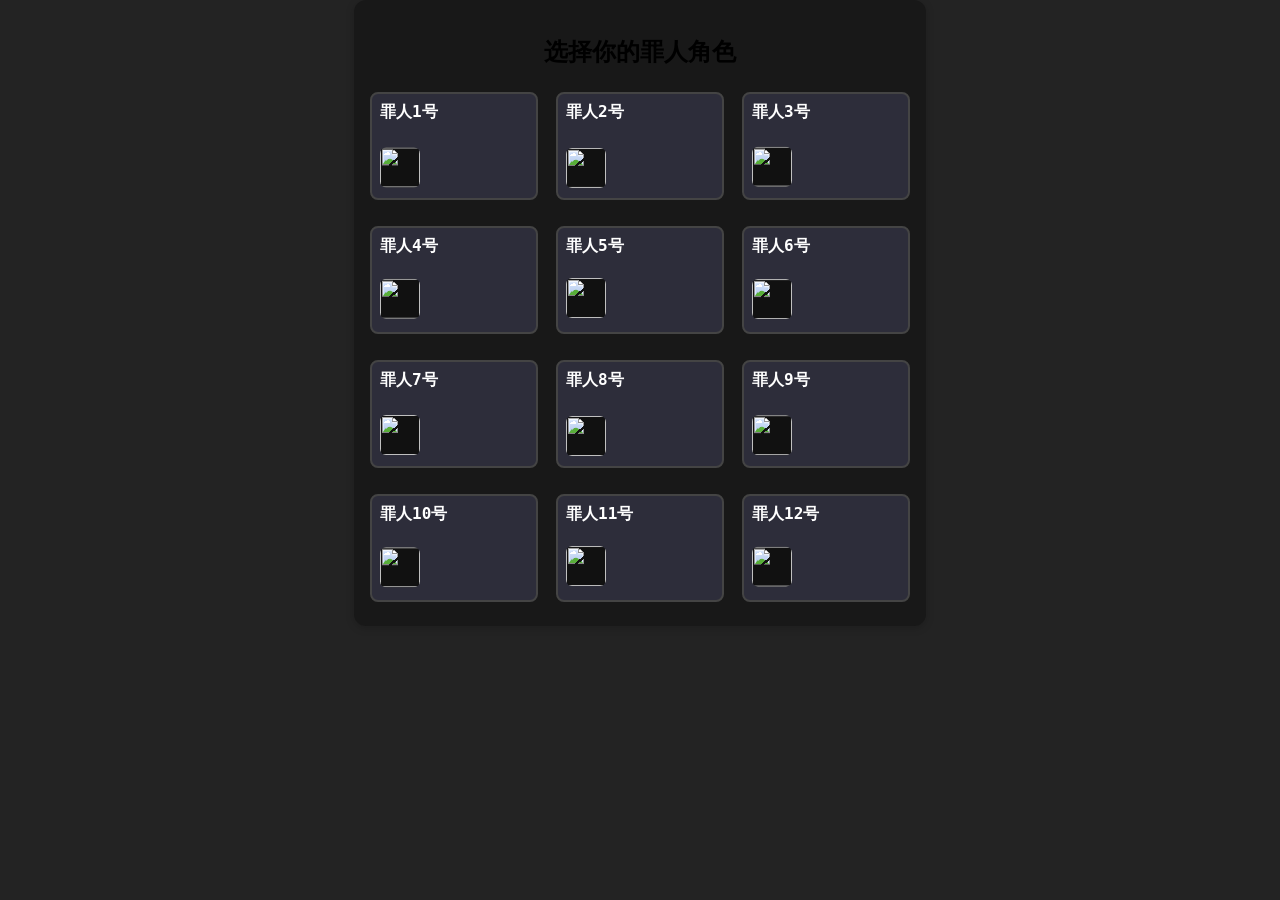
==== select.html @ 880602ea "init: 上传全部网页和资源" ====
<!DOCTYPE html>
<html lang="zh-CN">
<head>
  <meta charset="UTF-8">
  <meta name="viewport" content="width=device-width, initial-scale=1.0">
  <title>选择角色 - 水月巡游</title>
  <link rel="stylesheet" href="style.css">
</head>
<body>
  <div class="container">
    <h2 style="text-align:center;">选择你的罪人角色</h2>
    <div id="characterGrid" style="display:grid;grid-template-columns:repeat(3,1fr);gap:18px;margin-top:24px;"></div>
  </div>
  <script>
    // 12个罪人角色卡片
    const grid = document.getElementById('characterGrid');
    // 技能数据
    const skills = [
      {
        name: '浓烈叠涂',
        desc: `造成11点伤害\n攻击1次。`,
        icon: '🩸',
        color: '#1ec6e6',
        border: '#1ec6e6',
        tag: 'SKILL 1'
      },
      {
        name: '原色表现',
        desc: `造成14点伤害\n攻击2次。`,
        icon: '🟣',
        color: '#a86cff',
        border: '#a86cff',
        tag: 'SKILL 2'
      },
      {
        name: '野兽派·暴烈呈现',
        desc: `造成21点伤害\n攻击3次。`,
        icon: '🟧',
        color: '#ff8c2a',
        border: '#ff8c2a',
        tag: 'SKILL 3'
      }
    ];

    function showCharacterDetail(idx) {
      // 创建弹窗
      let modal = document.getElementById('charModal');
      if (!modal) {
        modal = document.createElement('div');
        modal.id = 'charModal';
        modal.className = 'modal';
        modal.innerHTML = `<div class='modal-content' style='max-width:600px;padding:0;'>
          <div id='charDetail'></div>
          <button style='margin:16px auto 8px auto;display:block;' onclick="document.getElementById('charModal').classList.add('hidden')">关闭</button>
        </div>`;
        document.body.appendChild(modal);
      }
      // 填充内容
      const detail = document.getElementById('charDetail');
      // 角色名、编号、阵营
      let charName = `罪人${idx}号`;
      let camp = '野兽派';
      let illu = `<div style='width:140px;height:260px;background:#222;border-radius:16px;box-shadow:0 2px 12px #0008;display:flex;align-items:center;justify-content:center;overflow:hidden;'><span style='color:#555;font-size:13px;'>立绘待补充</span></div>`;
      if(idx>=1 && idx<=12){
        illu = `<div style='width:140px;height:260px;background:#222;border-radius:16px;box-shadow:0 2px 12px #0008;overflow:hidden;display:flex;align-items:center;justify-content:center;'><img src='assets/char${idx}.png' alt='罪人${idx}' style='width:100%;height:100%;object-fit:cover;image-rendering:pixelated;'/></div>`;
      }
      // 技能卡竖排
      const skillCards = skills.map((s,i)=>`
        <div style='width:170px;max-width:90vw;background:#181818;border-radius:10px;margin:10px 0 0 0;border-left:6px solid ${s.border};box-shadow:0 2px 8px #0006;'>
          <div style='display:flex;align-items:center;gap:10px;padding:10px 10px 0 10px;'>
            <div style='width:48px;height:48px;background:#222;border-radius:8px;display:flex;align-items:center;justify-content:center;font-size:32px;border:2px solid ${s.border};'>
              <span>${s.icon}</span>
            </div>
            <div>
              <b style='font-size:1em;color:${s.color};'>${s.name}</b><br>
              <span style='font-size:12px;color:#888;'>${s.tag}</span>
            </div>
          </div>
          <div style='margin:8px 0 8px 0;white-space:pre-line;color:#fff;font-size:12px;padding:0 10px 10px 10px;'>${s.desc}</div>
        </div>
      `).join('');
      detail.innerHTML = `
        <div style='display:flex;gap:18px;flex-wrap:wrap;align-items:flex-start;justify-content:center;'>
          <div style='flex:0 0 140px;'>${illu}</div>
          <div style='flex:1 1 220px;min-width:180px;'>
            <div style='margin-bottom:10px;'>
              <span style='font-size:1.1em;color:#ffe066;font-weight:bold;'>${charName}</span>
              <span style='font-size:0.95em;color:#ff8c2a;margin-left:10px;'>${camp}</span>
            </div>
            <div>${skillCards}</div>
          </div>
        </div>
      `;
      modal.classList.remove('hidden');
    }
    for(let i=1;i<=12;i++){
      const card = document.createElement('div');
      card.className = 'player-card';
      card.style.cursor = 'pointer';
      card.innerHTML = `
        <b>罪人${i}号</b><br>
        <span style='font-size:12px;color:#888'></span><br>
        <span class='mc-char-wrap' style='display:inline-block;width:40px;height:40px;margin-top:4px;'>
          <img class='mc-char' src='assets/char${i}.png' style='width:40px;height:40px;image-rendering:pixelated;border-radius:6px;background:#111;'/>
        </span>
      `;
      card.onclick = ()=>showCharacterDetail(i);
      grid.appendChild(card);
    }
    // 简单像素小人动画
    setInterval(()=>{
      document.querySelectorAll('.mc-char').forEach((img,idx)=>{
        img.style.transform = `translateY(${Math.sin(Date.now()/300+idx)*2}px)`;
      });
    }, 60);
  </script>
  <script src="hotreload.js"></script>
</body>
</html>
---- style.css ----
body {
  font-family: 'Press Start 2P', 'PingFang SC', 'Microsoft YaHei', Arial, sans-serif;
  background: #232323;
  margin: 0;
  padding: 0;
}
.container {
  max-width: 540px;
  margin: 0 auto;
  padding: 16px;
  background: #181818;
  border-radius: 12px;
  box-shadow: 0 2px 8px rgba(0,0,0,0.18);
}
h1 {
  text-align: center;
  color: #ffe066;
  text-shadow: 2px 2px 0 #000, 0 0 8px #ffe06688;
  font-family: 'Press Start 2P', monospace;
}
#players {
  display: flex;
  flex-wrap: wrap;
  gap: 8px;
  margin-bottom: 16px;
}
.player-card {
  flex: 1 1 45%;
  background: #2d2d3a;
  border: 2px solid #444;
  border-radius: 8px;
  padding: 8px;
  margin-bottom: 8px;
  min-width: 120px;
  box-sizing: border-box;
  color: #fff;
  font-family: 'Press Start 2P', monospace;
}
.player-card.active {
  border: 2px solid #ffe066;
  background: #35354a;
}
/* 像素风格技能卡片 */
.pixel-card {
  width: 140px;
  height: 200px;
  background: #222;
  border: 4px solid #ffe066;
  border-radius: 8px;
  box-shadow: 0 0 0 4px #000, 0 4px 16px #000a;
  display: flex;
  flex-direction: column;
  align-items: center;
  margin: 8px;
  font-family: 'Press Start 2P', monospace;
  position: relative;
}
.pixel-card .card-title {
  background: #b22222;
  color: #fff;
  width: 100%;
  text-align: center;
  font-size: 12px;
  padding: 6px 0 2px 0;
  border-bottom: 2px solid #ffe066;
  letter-spacing: 1px;
}
.pixel-card .card-icon {
  font-size: 48px;
  margin: 18px 0 10px 0;
  filter: drop-shadow(2px 2px 0 #000);
}
.pixel-card .card-desc {
  color: #ffe066;
  font-size: 10px;
  text-align: center;
  margin: 0 8px;
  flex: 1;
  text-shadow: 1px 1px 0 #000;
}
.pixel-card .card-footer {
  width: 100%;
  text-align: center;
  font-size: 10px;
  color: #fff;
  background: #444;
  border-top: 2px solid #ffe066;
  padding: 4px 0;
  border-radius: 0 0 6px 6px;
  position: absolute;
  bottom: 0;
  left: 0;
}
.controls {
  display: flex;
  justify-content: space-between;
  align-items: center;
  margin-bottom: 16px;
}
button {
  background: #4f8cff;
  color: #fff;
  border: none;
  border-radius: 6px;
  padding: 8px 16px;
  font-size: 16px;
  cursor: pointer;
}
button:active {
  background: #357ae8;
}
.modal {
  position: fixed;
  left: 0; top: 0; right: 0; bottom: 0;
  background: rgba(0,0,0,0.3);
  display: flex;
  align-items: center;
  justify-content: center;
  z-index: 1000;
}
.modal.hidden {
  display: none;
}
.modal-content {
  background: #fff;
  border-radius: 10px;
  padding: 24px 16px;
  min-width: 220px;
  max-width: 90vw;
  text-align: center;
}
#eventText {
  margin-bottom: 12px;
  display: block;
}
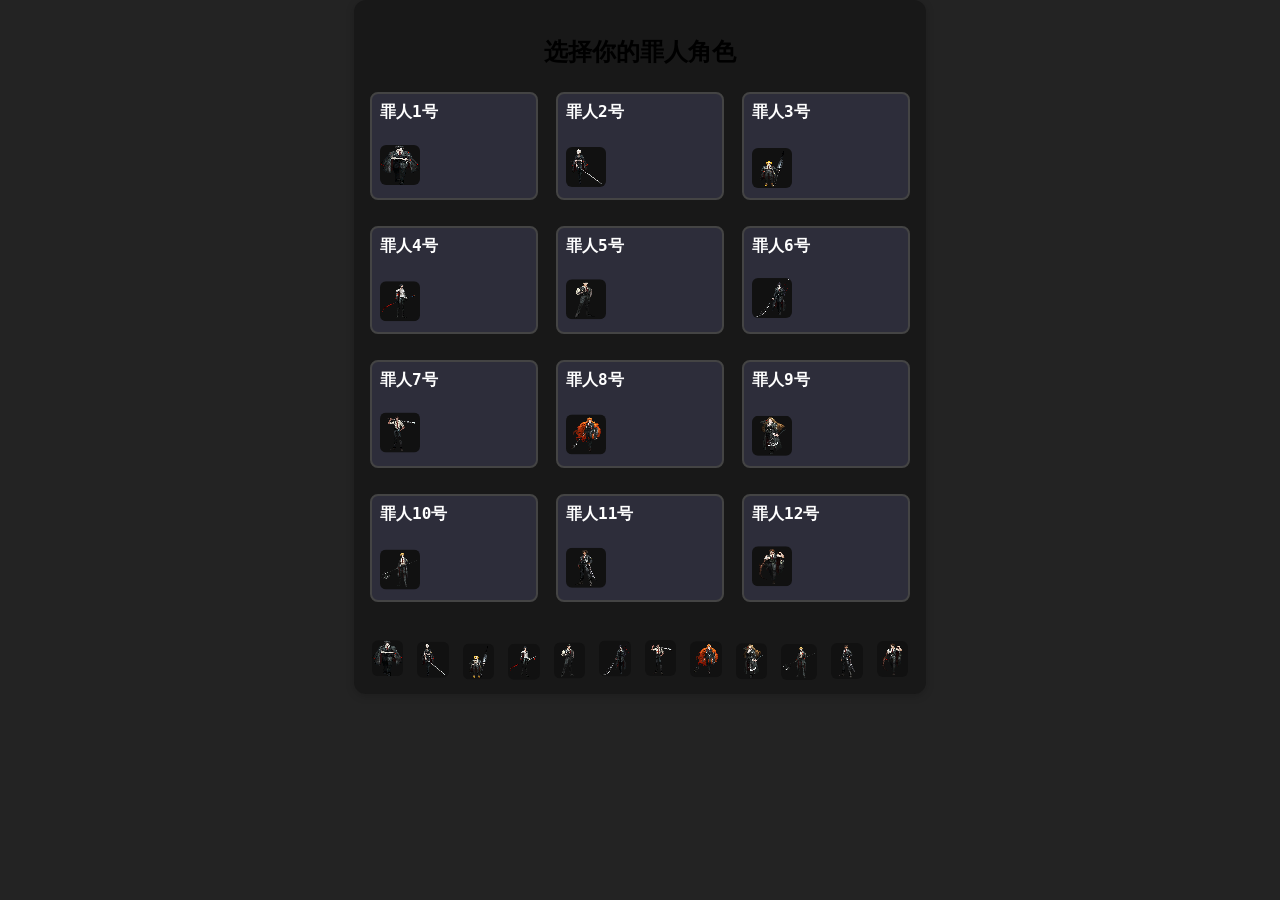
==== commit 1b0b1413: "feat: 集成吸血鬼爬行者仿制演示，完善选人界面与流程" ====
--- a/select.html
+++ b/select.html
@@ -10,6 +10,7 @@
   <div class="container">
     <h2 style="text-align:center;">选择你的罪人角色</h2>
     <div id="characterGrid" style="display:grid;grid-template-columns:repeat(3,1fr);gap:18px;margin-top:24px;"></div>
+    <div id="pixelBar" style="display:flex;justify-content:center;gap:10px;margin:32px 0 0 0;"></div>
   </div>
   <script>
     // 12个罪人角色卡片
@@ -43,7 +44,6 @@
     ];
 
     function showCharacterDetail(idx) {
-      // 创建弹窗
       let modal = document.getElementById('charModal');
       if (!modal) {
         modal = document.createElement('div');
@@ -51,20 +51,20 @@
         modal.className = 'modal';
         modal.innerHTML = `<div class='modal-content' style='max-width:600px;padding:0;'>
           <div id='charDetail'></div>
-          <button style='margin:16px auto 8px auto;display:block;' onclick="document.getElementById('charModal').classList.add('hidden')">关闭</button>
+          <div style='display:flex;gap:18px;justify-content:center;margin:18px 0 10px 0;'>
+            <button id='btnConfirm' style='padding:8px 28px;font-size:1.1em;background:#ffe066;color:#222;border:none;border-radius:8px;cursor:pointer;'>确定</button>
+            <button id='btnBack' style='padding:8px 28px;font-size:1.1em;background:#222;color:#ffe066;border:none;border-radius:8px;cursor:pointer;'>返回</button>
+          </div>
         </div>`;
         document.body.appendChild(modal);
       }
-      // 填充内容
       const detail = document.getElementById('charDetail');
-      // 角色名、编号、阵营
       let charName = `罪人${idx}号`;
       let camp = '野兽派';
       let illu = `<div style='width:140px;height:260px;background:#222;border-radius:16px;box-shadow:0 2px 12px #0008;display:flex;align-items:center;justify-content:center;overflow:hidden;'><span style='color:#555;font-size:13px;'>立绘待补充</span></div>`;
       if(idx>=1 && idx<=12){
         illu = `<div style='width:140px;height:260px;background:#222;border-radius:16px;box-shadow:0 2px 12px #0008;overflow:hidden;display:flex;align-items:center;justify-content:center;'><img src='assets/char${idx}.png' alt='罪人${idx}' style='width:100%;height:100%;object-fit:cover;image-rendering:pixelated;'/></div>`;
       }
-      // 技能卡竖排
       const skillCards = skills.map((s,i)=>`
         <div style='width:170px;max-width:90vw;background:#181818;border-radius:10px;margin:10px 0 0 0;border-left:6px solid ${s.border};box-shadow:0 2px 8px #0006;'>
           <div style='display:flex;align-items:center;gap:10px;padding:10px 10px 0 10px;'>
@@ -92,7 +92,16 @@
         </div>
       `;
       modal.classList.remove('hidden');
+      // 按钮事件
+      document.getElementById('btnBack').onclick = ()=>{
+        modal.classList.add('hidden');
+      };
+      document.getElementById('btnConfirm').onclick = ()=>{
+        window.location.href = 'game.html';
+      };
     }
+    // 渲染角色卡片和下方像素小人
+    const pixelBar = document.getElementById('pixelBar');
     for(let i=1;i<=12;i++){
       const card = document.createElement('div');
       card.className = 'player-card';
@@ -106,6 +115,17 @@
       `;
       card.onclick = ()=>showCharacterDetail(i);
       grid.appendChild(card);
+      // 下方像素小人
+      const px = document.createElement('img');
+      px.src = `assets/char${i}.png`;
+      px.className = 'mc-char';
+      px.style.width = '36px';
+      px.style.height = '36px';
+      px.style.margin = '0 2px';
+      px.style.imageRendering = 'pixelated';
+      px.style.borderRadius = '6px';
+      px.style.background = '#111';
+      pixelBar.appendChild(px);
     }
     // 简单像素小人动画
     setInterval(()=>{
